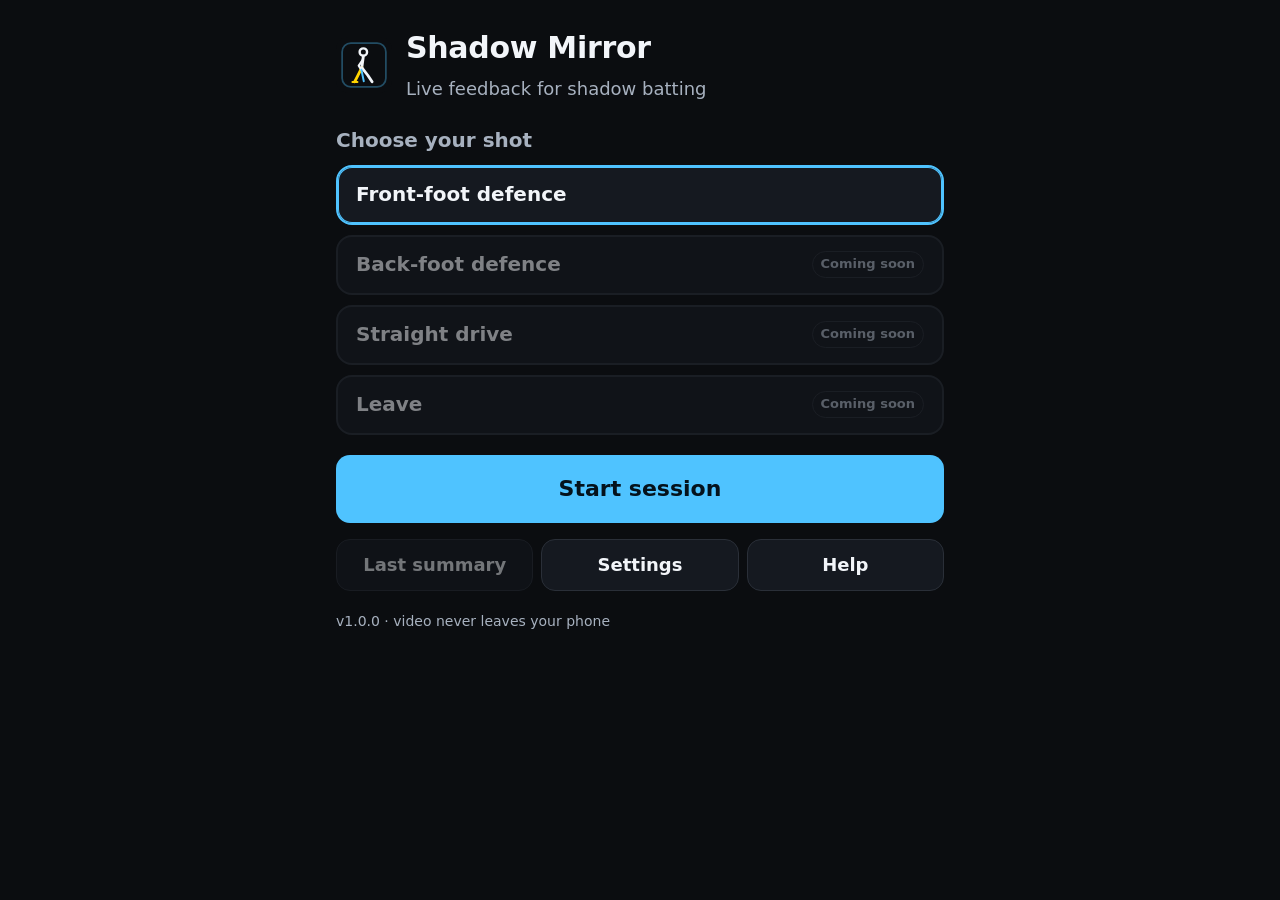
==== index.html @ 2eb6c3a0 "Replace app with Shadow Mirror files from mirror.zip Co-Authored-By: Claude Opus 5.5 <noreply@anthro" ====
<!doctype html>
<html lang="en">
<head>
<meta charset="utf-8">
<meta name="viewport" content="width=device-width, initial-scale=1, viewport-fit=cover">
<meta name="theme-color" content="#0b0d10">
<meta name="description" content="Shadow batting mirror: live pose feedback on your front-foot defence. Video stays on your phone.">
<title>Shadow Mirror</title>
<link rel="manifest" href="manifest.json">
<link rel="icon" href="icon.svg" type="image/svg+xml">
<link rel="apple-touch-icon" href="icon.svg">
<link rel="stylesheet" href="styles.css">
</head>
<body>
<main id="app">

  <!-- HOME -->
  <section id="home" class="screen active">
    <header class="brand">
      <img src="icon.svg" alt="" width="56" height="56">
      <div><h1>Shadow Mirror</h1><p class="sub">Live feedback for shadow batting</p></div>
    </header>
    <h2>Choose your shot</h2>
    <div id="shots" class="shots"></div>
    <button id="btnStart" class="btn primary big">Start session</button>
    <div class="row3">
      <button id="btnLast" class="btn">Last summary</button>
      <button id="btnSettings" class="btn">Settings</button>
      <button id="btnHelp" class="btn">Help</button>
    </div>
    <p id="version" class="tiny"></p>
    <noscript><p class="big-note">This app needs JavaScript turned on.</p></noscript>
  </section>

  <!-- LIVE (setup → calibrate → reps) -->
  <section id="live" class="screen live" data-phase="setup">
    <video id="video" playsinline muted autoplay></video>
    <canvas id="overlay"></canvas>

    <svg id="silhouette" class="silhouette hidden" viewBox="0 0 120 240" aria-hidden="true">
      <g fill="none" stroke="#ffffff" stroke-width="2.2" stroke-dasharray="6 5" opacity="0.75">
        <circle cx="60" cy="22" r="14"/>
        <path d="M44 44 Q60 38 76 44 L80 110 Q70 118 60 118 Q50 118 40 110 Z"/>
        <path d="M46 116 L36 168 L30 222 M74 116 L84 168 L92 222"/>
        <path d="M20 228 L44 228 M80 228 L104 228"/>
      </g>
    </svg>

    <canvas id="replayCanvas" class="hidden"></canvas>

    <div class="topbar">
      <div id="repCount" class="count">0/30</div>
      <div id="phaseLabel" class="phase">SETUP</div>
      <div id="scoreNow" class="score">–</div>
    </div>

    <div id="sideL" class="sidelabel left hidden"></div>
    <div id="sideR" class="sidelabel right hidden"></div>

    <div id="msg" class="msg hidden"></div>
    <div id="tip" class="tip hidden"></div>

    <div id="calibRing" class="ring hidden" aria-hidden="true">
      <svg viewBox="0 0 100 100"><circle cx="50" cy="50" r="45" class="ring-bg"/><circle id="ringArc" cx="50" cy="50" r="45" class="ring-arc"/></svg>
      <span id="ringNum"></span>
    </div>

    <div id="card" class="card hidden" role="status" aria-live="polite">
      <div class="card-top"><div id="cardIcon"></div><div id="cardHead" class="card-head"></div></div>
      <div id="cardCue" class="card-cue"></div>
      <div id="cardChips" class="chips"></div>
      <div id="cardScore" class="card-score"></div>
    </div>

    <div id="lastResult" class="last hidden"></div>

    <div class="livebtns">
      <button id="btnRecal" class="btn small">Recalibrate</button>
      <span id="fps" class="fps"></span>
      <button id="btnStop" class="btn small danger">Finish</button>
    </div>

    <div id="loading" class="loading hidden">
      <div id="loadSpinner" class="spinner"></div>
      <p id="loadText" class="load-text">Loading…</p>
      <div id="loadError" class="load-error hidden">
        <p id="loadErrorText"></p>
        <div class="row2">
          <button id="btnRetry" class="btn primary">Retry</button>
          <button id="btnLoadHome" class="btn">Home</button>
        </div>
      </div>
    </div>
  </section>

  <!-- SUMMARY -->
  <section id="summary" class="screen">
    <h1>Session summary</h1>
    <div id="sumBody"></div>
    <div id="sumActions">
      <div class="row2">
        <button id="btnCopy" class="btn primary">Copy summary</button>
        <button id="btnCsv" class="btn">Export CSV</button>
      </div>
      <p id="copyNote" class="tiny"></p>
      <textarea id="copyFallback" class="hidden" rows="6" readonly></textarea>
      <button id="btnCsvAll" class="btn link">Export all sessions (CSV)</button>
    </div>
    <div class="row2">
      <button id="btnAgain" class="btn primary">New session</button>
      <button class="btn" data-home>Home</button>
    </div>
  </section>

  <!-- SETTINGS -->
  <section id="settings" class="screen">
    <h1>Settings</h1>
    <p class="sub">H = your height in the picture. 0.05 H ≈ 9 cm if you are 183 cm.</p>
    <form id="settingsForm" onsubmit="return false"></form>
    <p id="settingsNote" class="tiny"></p>
    <div class="row2">
      <button id="btnSaveSettings" class="btn primary">Save</button>
      <button id="btnResetSettings" class="btn">Reset defaults</button>
    </div>
    <button class="btn" data-home>Back</button>
  </section>

  <!-- HELP -->
  <section id="help" class="screen">
    <h1>How to set up</h1>
    <svg class="diagram" viewBox="0 0 340 200" role="img" aria-label="Side view: phone on a box about 1 metre high, 3 to 4 metres in front of you, facing you like the bowler">
      <line x1="10" y1="170" x2="330" y2="170" stroke="#5b6472" stroke-width="2"/>
      <!-- batter -->
      <circle cx="270" cy="58" r="11" fill="none" stroke="#ffd400" stroke-width="3"/>
      <path d="M270 70 L268 118 M268 118 L252 168 M268 118 L284 168 M270 82 L250 104" stroke="#ffd400" stroke-width="3" fill="none" stroke-linecap="round"/>
      <text x="270" y="190" fill="#cfd8e3" font-size="13" text-anchor="middle">You (stance)</text>
      <!-- box + phone -->
      <rect x="40" y="118" width="40" height="52" fill="#2a2f38" stroke="#6b7280"/>
      <rect x="54" y="88" width="12" height="30" rx="2" fill="#4fc3ff"/>
      <text x="60" y="190" fill="#cfd8e3" font-size="13" text-anchor="middle">Phone on box</text>
      <path d="M68 100 L250 70 M68 106 L250 168" stroke="#4fc3ff" stroke-dasharray="4 4"/>
      <!-- dims -->
      <path d="M30 170 L30 100" stroke="#cfd8e3"/><text x="24" y="140" fill="#cfd8e3" font-size="12" text-anchor="end">1 m</text>
      <path d="M60 30 L270 30" stroke="#cfd8e3" marker-end="url(#ah)" marker-start="url(#ah)"/>
      <text x="165" y="24" fill="#cfd8e3" font-size="13" text-anchor="middle">3–4 m, where the bowler is</text>
      <defs><marker id="ah" viewBox="0 0 10 10" refX="5" refY="5" markerWidth="6" markerHeight="6" orient="auto-start-reverse"><path d="M0 0 L10 5 L0 10z" fill="#cfd8e3"/></marker></defs>
    </svg>
    <ol class="steps">
      <li>Phone <b>upright</b> on a box/chair, lens about <b>1 m</b> high, <b>3–4 m</b> away, exactly where the bowler would be.</li>
      <li>Point it <b>straight at you</b> and keep it level (not tilted up or down).</li>
      <li>Stand in the <b>middle</b> of the picture, head to feet visible, with a little space below your feet.</li>
      <li>Tap <b>Start</b>, walk back, take your stance and <b>hold still 2 s</b> to calibrate.</li>
      <li>Play the shot, <b>hold the finish</b> ~½ s, then go back to your stance. Reps are counted automatically.</li>
      <li>Your <b>front (left) leg is yellow</b>. The labels on the screen edges show which side is OFF and LEG (the picture is mirrored like a mirror).</li>
    </ol>
    <h3>Icons</h3>
    <p class="legend"><span class="lg good">● ✓ green = good</span> <span class="lg warn">▲ ! amber = close</span> <span class="lg bad">■ ✕ red = fix this</span></p>
    <h3>Good light</h3>
    <p>Light on you (not behind you), plain background, shorts or fitted trousers and visible shoes help the tracking. Measure in daylight — evening shadows make feet jumpy.</p>
    <p><a href="test.html">Run the self-test</a></p>
    <button class="btn" data-home>Back</button>
  </section>

</main>
<script type="module" src="app.js"></script>
</body>
</html>
---- styles.css ----
/* Shadow Mirror — dark, high-contrast, readable from 3–4 m */
:root {
  --bg: #0b0d10;
  --panel: #151920;
  --line: #2a2f38;
  --text: #f2f5f9;
  --muted: #a7b1bf;
  --accent: #4fc3ff;
  --good: #22c55e;
  --warn: #f5b400;
  --bad: #ef4444;
  --front: #ffd400;
  --radius: 16px;
  color-scheme: dark;
}
* { box-sizing: border-box; }
html, body { margin: 0; height: 100%; background: var(--bg); color: var(--text); }
body {
  font: 18px/1.45 system-ui, -apple-system, "Segoe UI", Roboto, sans-serif;
  -webkit-tap-highlight-color: transparent;
  overscroll-behavior: none;
}
h1 { font-size: 30px; margin: 0 0 6px; letter-spacing: -0.01em; }
h2 { font-size: 20px; margin: 22px 0 10px; color: var(--muted); font-weight: 600; }
h3 { font-size: 17px; margin: 22px 0 8px; color: var(--muted); font-weight: 600; text-transform: uppercase; letter-spacing: 0.06em; }
a { color: var(--accent); }
.hidden { display: none !important; }
.sub { color: var(--muted); margin: 2px 0; }
.tiny { color: var(--muted); font-size: 14px; min-height: 1em; }
.big-note { font-size: 22px; }

/* screens */
.screen { display: none; min-height: 100dvh; padding: max(18px, env(safe-area-inset-top)) 16px 28px; max-width: 640px; margin: 0 auto; }
.screen.active { display: block; }

/* buttons */
.btn {
  display: block; width: 100%; min-height: 52px; margin: 10px 0;
  border: 1px solid var(--line); border-radius: 14px; background: var(--panel);
  color: var(--text); font: inherit; font-weight: 600; cursor: pointer;
}
.btn:active { transform: scale(0.98); }
.btn:disabled { opacity: 0.45; }
.btn.primary { background: var(--accent); color: #04121c; border-color: transparent; }
.btn.big { min-height: 68px; font-size: 22px; margin-top: 20px; }
.btn.danger { background: #3a1416; border-color: #6b1f24; color: #ffd7d7; }
.btn.small { width: auto; min-height: 44px; padding: 0 16px; margin: 0; font-size: 16px; }
.btn.link { background: none; border: none; color: var(--accent); min-height: 40px; text-decoration: underline; }
.btn:focus-visible, .shot:focus-visible { outline: 3px solid var(--front); outline-offset: 2px; }
.row2 { display: grid; grid-template-columns: 1fr 1fr; gap: 10px; }
.row3 { display: grid; grid-template-columns: 1fr 1fr 1fr; gap: 8px; }
.row2 .btn, .row3 .btn { margin: 6px 0; }

/* home */
.brand { display: flex; gap: 14px; align-items: center; margin-top: 8px; }
.shots { display: grid; gap: 10px; }
.shot {
  display: flex; justify-content: space-between; align-items: center;
  min-height: 60px; padding: 0 18px; border-radius: var(--radius);
  border: 2px solid var(--line); background: var(--panel); color: var(--text);
  font: inherit; font-size: 20px; font-weight: 600; text-align: left; cursor: pointer;
}
.shot.selected { border-color: var(--accent); box-shadow: 0 0 0 1px var(--accent) inset; }
.shot:disabled { opacity: 0.5; }
.soon { font-size: 13px; color: var(--muted); border: 1px solid var(--line); padding: 3px 8px; border-radius: 999px; }

/* live */
.screen.live { position: fixed; inset: 0; padding: 0; max-width: none; background: #000; overflow: hidden; }
.screen.live:not(.active) { display: none; }
#video, #overlay, #replayCanvas { position: absolute; inset: 0; width: 100%; height: 100%; }
#video { object-fit: cover; transform: scaleX(-1); } /* mirror for display only */
#replayCanvas { z-index: 5; background: #000; }
.silhouette { position: absolute; left: 50%; top: 52%; height: 74%; transform: translate(-50%, -50%); pointer-events: none; z-index: 2; }

.topbar {
  position: absolute; top: 0; left: 0; right: 0; z-index: 6;
  display: flex; justify-content: space-between; align-items: center;
  padding: max(8px, env(safe-area-inset-top)) 14px 8px;
  background: linear-gradient(rgba(0,0,0,0.75), rgba(0,0,0,0));
}
.count { font-size: clamp(34px, 11vw, 64px); font-weight: 800; font-variant-numeric: tabular-nums; }
.score { font-size: clamp(28px, 9vw, 52px); font-weight: 800; color: var(--accent); font-variant-numeric: tabular-nums; }
.phase { font-size: clamp(16px, 5vw, 24px); font-weight: 700; letter-spacing: 0.1em; color: var(--front); }

.sidelabel {
  position: absolute; top: 50%; z-index: 4; transform: translateY(-50%);
  font-size: clamp(18px, 5.5vw, 28px); font-weight: 800; padding: 8px 10px;
  background: rgba(0,0,0,0.55); border-radius: 10px; letter-spacing: 0.05em;
}
.sidelabel.left { left: 6px; }
.sidelabel.right { right: 6px; }

.msg {
  position: absolute; left: 12px; right: 12px; top: 24%; z-index: 7;
  text-align: center; font-size: clamp(24px, 7.5vw, 44px); font-weight: 800; line-height: 1.2;
  padding: 14px 16px; border-radius: var(--radius); background: rgba(0,0,0,0.72);
}
.msg.warn { color: var(--warn); border: 3px solid var(--warn); }
.msg.good { color: var(--good); border: 3px solid var(--good); }
.tip { position: absolute; left: 12px; right: 12px; bottom: 140px; z-index: 7; text-align: center; font-size: 18px; padding: 10px; border-radius: 12px; background: rgba(20,24,30,0.9); border: 1px solid var(--warn); }

.ring { position: absolute; right: 14px; top: calc(max(8px, env(safe-area-inset-top)) + 84px); width: 104px; height: 104px; z-index: 7; }
.ring svg { width: 100%; height: 100%; transform: rotate(-90deg); }
.ring-bg { fill: rgba(0,0,0,0.6); stroke: rgba(255,255,255,0.2); stroke-width: 8; }
.ring-arc { fill: none; stroke: var(--good); stroke-width: 8; stroke-linecap: round; transition: stroke-dashoffset 0.1s linear; }
.ring span { position: absolute; inset: 0; display: grid; place-items: center; font-size: 48px; font-weight: 800; }

.card {
  position: absolute; left: 10px; right: 10px; top: calc(max(8px, env(safe-area-inset-top)) + 70px); z-index: 8;
  padding: 16px; border-radius: 20px; background: rgba(8,10,14,0.92);
  border: 4px solid var(--good);
}
.card.warn { border-color: var(--warn); }
.card.bad { border-color: var(--bad); }
.card-top { display: flex; align-items: center; gap: 12px; }
.card-head { font-size: clamp(30px, 9.5vw, 56px); font-weight: 800; line-height: 1.05; }
.card.good .card-head { color: var(--good); }
.card.warn .card-head { color: var(--warn); }
.card.bad .card-head { color: var(--bad); }
.card-cue { font-size: clamp(30px, 10vw, 60px); font-weight: 900; margin: 10px 0 12px; line-height: 1.05; }
.chips { display: grid; grid-template-columns: 1fr 1fr; gap: 6px 10px; }
.chip { display: flex; align-items: center; gap: 8px; font-size: 15px; color: var(--muted); }
.chip b { display: block; color: var(--text); font-size: 17px; }
.card.compact { padding: 8px 12px; border-width: 3px; }
.card.compact .chips, .card.compact .card-score, .card.compact .card-head { display: none; }
.card.compact .card-top { float: left; margin-right: 10px; }
.card.compact .card-cue { font-size: clamp(24px, 7.5vw, 40px); margin: 4px 0; }
.card-score { margin-top: 10px; font-size: 18px; color: var(--muted); text-align: right; }

.last {
  position: absolute; left: 10px; right: 10px; top: calc(max(8px, env(safe-area-inset-top)) + 72px); z-index: 4;
  display: flex; align-items: center; gap: 6px; flex-wrap: nowrap;
  padding: 6px 10px; border-radius: 14px; background: rgba(0,0,0,0.6);
  font-size: clamp(18px, 5.5vw, 28px); font-weight: 800;
}
.last span { margin-right: auto; white-space: nowrap; overflow: hidden; text-overflow: ellipsis; min-width: 0; }
.livebtns {
  position: absolute; left: 0; right: 0; bottom: 0; z-index: 9;
  display: flex; justify-content: space-between; align-items: center; gap: 8px;
  padding: 10px 12px calc(10px + env(safe-area-inset-bottom));
  background: linear-gradient(rgba(0,0,0,0), rgba(0,0,0,0.75));
}
.fps { font-size: 13px; color: var(--muted); }

.loading {
  position: absolute; inset: 0; z-index: 20; display: flex; flex-direction: column;
  align-items: center; justify-content: center; padding: 24px; background: rgba(11,13,16,0.96); text-align: center;
}
.load-text { font-size: 22px; font-weight: 700; }
.load-error { max-width: 480px; font-size: 19px; }
.load-error p { color: #ffd7d7; }
.spinner { width: 54px; height: 54px; border-radius: 50%; border: 6px solid var(--line); border-top-color: var(--accent); animation: spin 0.9s linear infinite; }
@keyframes spin { to { transform: rotate(360deg); } }
@media (prefers-reduced-motion: reduce) { .spinner { animation-duration: 3s; } }

/* summary */
.score-big { font-size: 84px; font-weight: 900; line-height: 1; margin: 12px 0 2px; }
.score-big.good { color: var(--good); }
.score-big.warn { color: var(--warn); }
.score-big.bad { color: var(--bad); }
.mrow { display: grid; grid-template-columns: 28px 1fr 1.2fr 48px; gap: 10px; align-items: center; margin: 8px 0; }
.mname { font-weight: 600; }
.bar { height: 12px; background: var(--line); border-radius: 999px; overflow: hidden; }
.fill { display: block; height: 100%; background: var(--muted); }
.fill.good { background: var(--good); } .fill.warn { background: var(--warn); } .fill.bad { background: var(--bad); }
.mpct { text-align: right; font-variant-numeric: tabular-nums; font-weight: 700; }
.faults { padding-left: 20px; margin: 4px 0; }
.trend { width: 100%; max-width: 420px; display: block; }
textarea { width: 100%; background: var(--panel); color: var(--text); border: 1px solid var(--line); border-radius: 10px; padding: 10px; font: 14px/1.4 monospace; }

/* settings */
.srow { display: flex; justify-content: space-between; align-items: center; gap: 12px; padding: 10px 0; border-bottom: 1px solid var(--line); }
.srow span { flex: 1; }
.srow input[type=number], .srow select {
  width: 150px; min-height: 44px; font: inherit; color: var(--text); background: var(--panel);
  border: 1px solid var(--line); border-radius: 10px; padding: 0 10px;
}
.srow input[type=checkbox] { width: 28px; height: 28px; accent-color: var(--accent); }

/* help */
.diagram { width: 100%; background: var(--panel); border-radius: var(--radius); margin: 8px 0; }
.steps li { margin: 8px 0; }
.legend { display: flex; flex-wrap: wrap; gap: 10px; }
.lg { padding: 4px 10px; border-radius: 999px; border: 2px solid; font-weight: 700; }
.lg.good { color: var(--good); } .lg.warn { color: var(--warn); } .lg.bad { color: var(--bad); }
.gi { flex: none; }
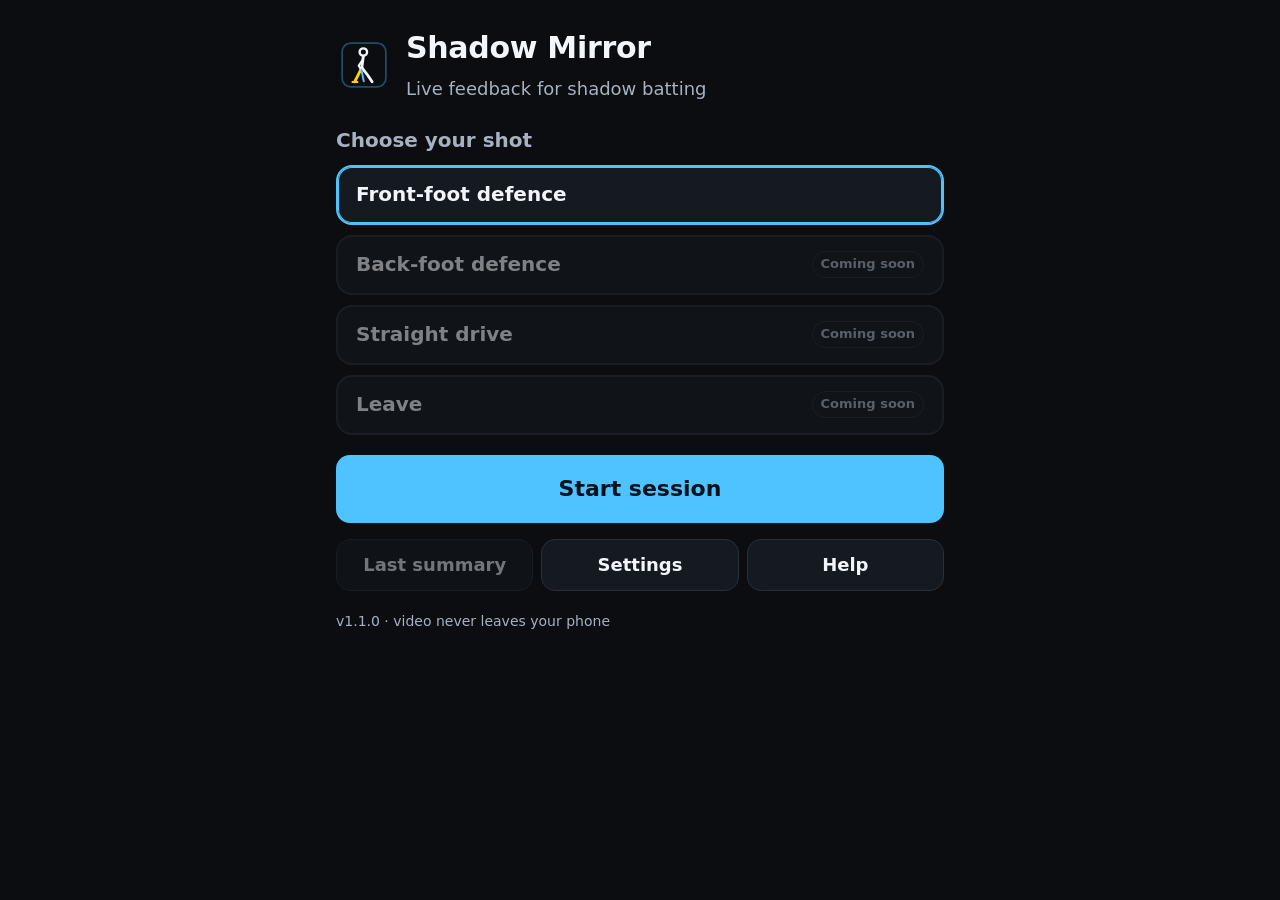
==== commit 042e6add: "Add session recording, Lab re-run page and debug overlay; fix left-handers - pipeline.js: smoothing," ====
--- a/index.html
+++ b/index.html
@@ -74,9 +74,11 @@
 
     <div id="lastResult" class="last hidden"></div>
 
+    <pre id="debug" class="debug hidden" aria-hidden="true"></pre>
+
     <div class="livebtns">
       <button id="btnRecal" class="btn small">Recalibrate</button>
-      <span id="fps" class="fps"></span>
+      <button id="fps" class="fps" type="button" title="Tap for debug numbers"></button>
       <button id="btnStop" class="btn small danger">Finish</button>
     </div>
 
@@ -105,6 +107,10 @@
       <p id="copyNote" class="tiny"></p>
       <textarea id="copyFallback" class="hidden" rows="6" readonly></textarea>
       <button id="btnCsvAll" class="btn link">Export all sessions (CSV)</button>
+    </div>
+    <div id="recRow" class="hidden">
+      <button id="btnRec" class="btn">Download recording</button>
+      <p id="recNote" class="tiny"></p>
     </div>
     <div class="row2">
       <button id="btnAgain" class="btn primary">New session</button>
@@ -157,6 +163,10 @@
     <p class="legend"><span class="lg good">● ✓ green = good</span> <span class="lg warn">▲ ! amber = close</span> <span class="lg bad">■ ✕ red = fix this</span></p>
     <h3>Good light</h3>
     <p>Light on you (not behind you), plain background, shorts or fitted trousers and visible shoes help the tracking. Measure in daylight — evening shadows make feet jumpy.</p>
+    <h3>Tuning (advanced)</h3>
+    <p>Tap the small fps line at the bottom of the live screen to show the debug numbers.
+      After a session, <b>Download recording</b> saves your landmarks (no video).
+      Open it in <a href="lab.html">Lab</a> to re-run it with your current Settings and see which reps change colour.</p>
     <p><a href="test.html">Run the self-test</a></p>
     <button class="btn" data-home>Back</button>
   </section>
--- a/styles.css
+++ b/styles.css
@@ -140,7 +140,12 @@
   padding: 10px 12px calc(10px + env(safe-area-inset-bottom));
   background: linear-gradient(rgba(0,0,0,0), rgba(0,0,0,0.75));
 }
-.fps { font-size: 13px; color: var(--muted); }
+.fps { font: 13px/1.2 system-ui, sans-serif; color: var(--muted); background: none; border: 0; padding: 10px 4px; cursor: pointer; text-align: center; }
+.debug {
+  position: absolute; left: 6px; right: 6px; top: calc(max(8px, env(safe-area-inset-top)) + 64px); z-index: 6; margin: 0;
+  font: 12px/1.35 ui-monospace, monospace; color: #e6f3ff; white-space: pre-wrap;
+  background: rgba(0,0,0,0.72); padding: 8px; border-radius: 10px; pointer-events: none;
+}
 
 .loading {
   position: absolute; inset: 0; z-index: 20; display: flex; flex-direction: column;
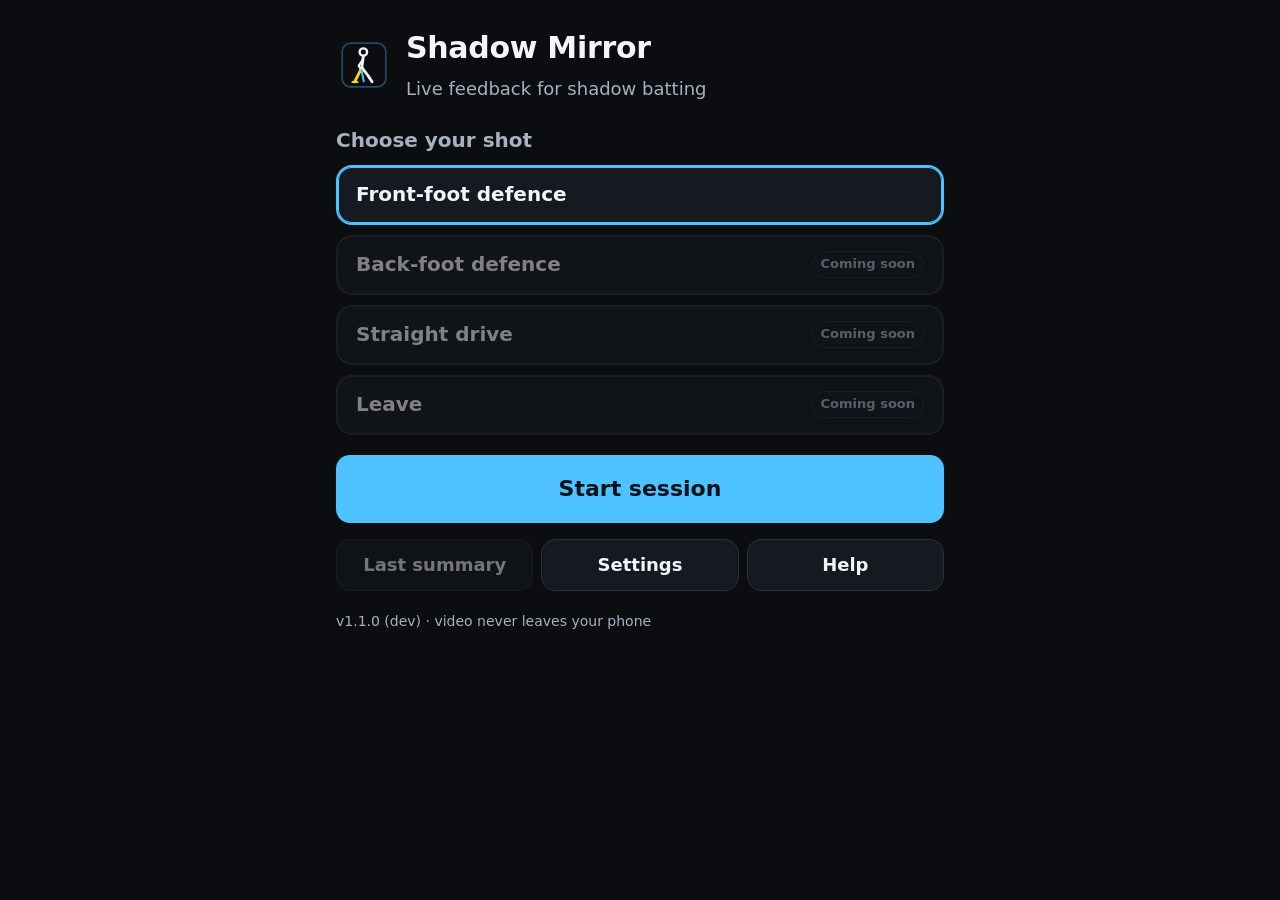
==== commit 6007eab1: "Polish: PNG icons, automatic update stamp, update banner, pause/resume, docs - PNG icons (192, 512, " ====
--- a/index.html
+++ b/index.html
@@ -8,7 +8,8 @@
 <title>Shadow Mirror</title>
 <link rel="manifest" href="manifest.json">
 <link rel="icon" href="icon.svg" type="image/svg+xml">
-<link rel="apple-touch-icon" href="icon.svg">
+<link rel="icon" href="icon-192.png" type="image/png" sizes="192x192">
+<link rel="apple-touch-icon" href="icon-192.png">
 <link rel="stylesheet" href="styles.css">
 </head>
 <body>
@@ -27,6 +28,10 @@
       <button id="btnLast" class="btn">Last summary</button>
       <button id="btnSettings" class="btn">Settings</button>
       <button id="btnHelp" class="btn">Help</button>
+    </div>
+    <div id="updateBar" class="update hidden">
+      <span>A new version is ready.</span>
+      <button id="btnReload" class="btn small primary">Reload</button>
     </div>
     <p id="version" class="tiny"></p>
     <noscript><p class="big-note">This app needs JavaScript turned on.</p></noscript>
@@ -156,9 +161,13 @@
       <li>Point it <b>straight at you</b> and keep it level (not tilted up or down).</li>
       <li>Stand in the <b>middle</b> of the picture, head to feet visible, with a little space below your feet.</li>
       <li>Tap <b>Start</b>, walk back, take your stance and <b>hold still 2 s</b> to calibrate.</li>
-      <li>Play the shot, <b>hold the finish</b> ~½ s, then go back to your stance. Reps are counted automatically.</li>
-      <li>Your <b>front (left) leg is yellow</b>. The labels on the screen edges show which side is OFF and LEG (the picture is mirrored like a mirror).</li>
+      <li>Play the shot, <b>hold the finish</b> ~½ s, then go back to your stance. Reps are counted automatically and the phone <b>says</b> the rep number and cue.</li>
+      <li>Your <b>front leg is yellow</b> (left leg for a right-hander, right leg for a left-hander). The labels on the screen edges show which side is OFF and LEG (the picture is mirrored like a mirror).</li>
     </ol>
+    <h3>Hands-free</h3>
+    <p><b>Both hands above your head for 2 s</b> = finish the session. <b>One hand</b> = recalibrate. (Settings → Hands-up gestures.)</p>
+    <h3>Back camera</h3>
+    <p>Settings → Camera → <b>Back</b> gives a sharper picture indoors or in the evening. You won't see the screen, so the cues are spoken.</p>
     <h3>Icons</h3>
     <p class="legend"><span class="lg good">● ✓ green = good</span> <span class="lg warn">▲ ! amber = close</span> <span class="lg bad">■ ✕ red = fix this</span></p>
     <h3>Good light</h3>
--- a/styles.css
+++ b/styles.css
@@ -158,6 +158,8 @@
 @keyframes spin { to { transform: rotate(360deg); } }
 @media (prefers-reduced-motion: reduce) { .spinner { animation-duration: 3s; } }
 
+.update { display: flex; align-items: center; justify-content: space-between; gap: 10px; margin: 14px 0 4px; padding: 10px 12px; border: 1px solid var(--accent); border-radius: 14px; background: var(--panel); }
+
 /* summary */
 .score-big { font-size: 84px; font-weight: 900; line-height: 1; margin: 12px 0 2px; }
 .score-big.good { color: var(--good); }
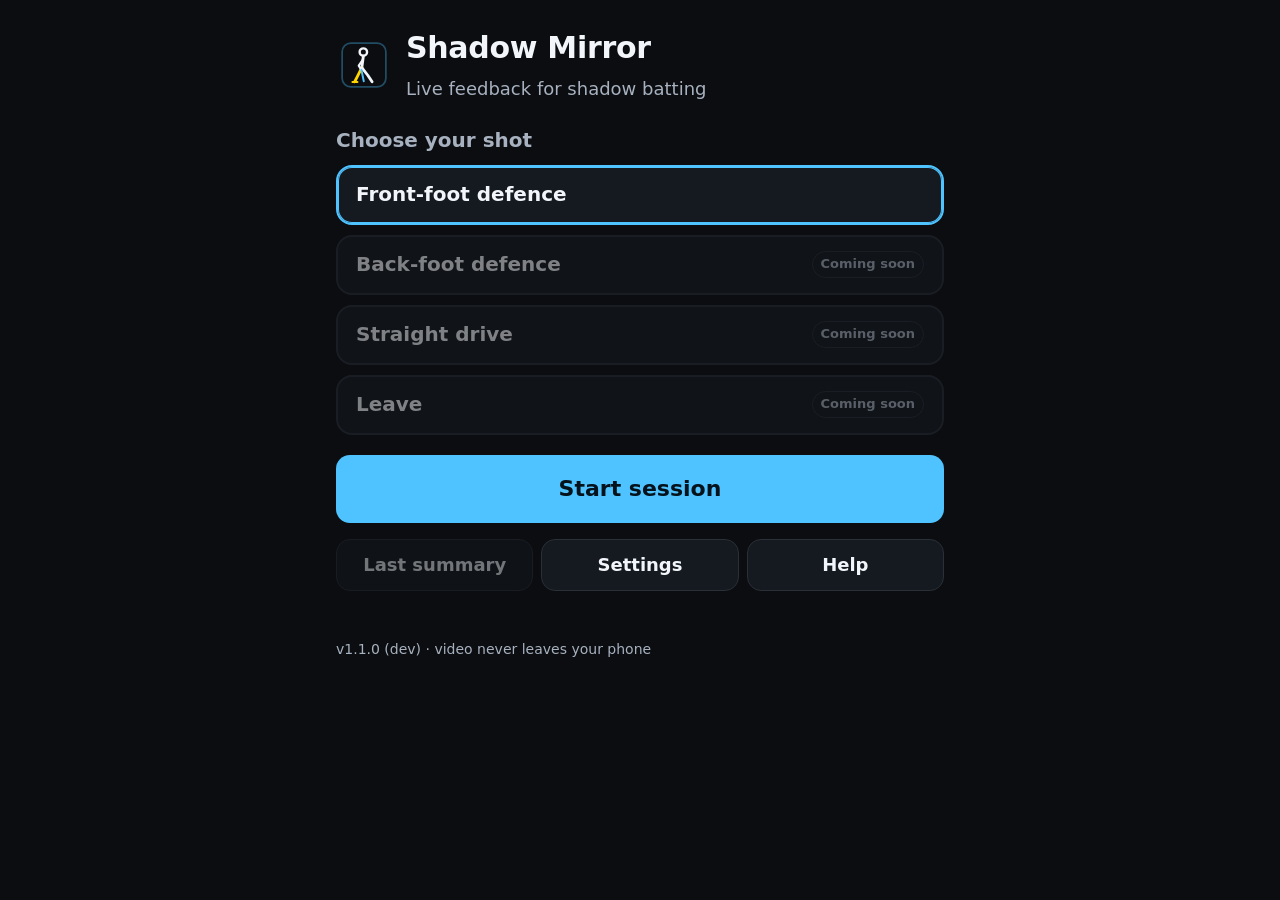
==== commit 25e1f1b8: "Upload recordings automatically to a private GitHub repo; add Share button - Settings → GitHub uploa" ====
--- a/index.html
+++ b/index.html
@@ -33,6 +33,7 @@
       <span>A new version is ready.</span>
       <button id="btnReload" class="btn small primary">Reload</button>
     </div>
+    <p id="upHome" class="tiny up"></p>
     <p id="version" class="tiny"></p>
     <noscript><p class="big-note">This app needs JavaScript turned on.</p></noscript>
   </section>
@@ -114,7 +115,11 @@
       <button id="btnCsvAll" class="btn link">Export all sessions (CSV)</button>
     </div>
     <div id="recRow" class="hidden">
-      <button id="btnRec" class="btn">Download recording</button>
+      <p id="upNote" class="tiny up"></p>
+      <div class="row2">
+        <button id="btnShare" class="btn">Share recording</button>
+        <button id="btnRec" class="btn">Download</button>
+      </div>
       <p id="recNote" class="tiny"></p>
     </div>
     <div class="row2">
@@ -128,6 +133,15 @@
     <h1>Settings</h1>
     <p class="sub">H = your height in the picture. 0.05 H ≈ 9 cm if you are 183 cm.</p>
     <form id="settingsForm" onsubmit="return false"></form>
+    <h3>GitHub upload (recordings)</h3>
+    <p class="sub">After each session the recording (landmarks only, no video) goes to your <b>private</b> repo, so Claude can check it. The token stays on this phone.</p>
+    <form id="ghForm" onsubmit="return false" autocomplete="off">
+      <label class="srow"><span>Auto-upload after each session</span><input id="ghAuto" type="checkbox"></label>
+      <label class="srow"><span>Repo (owner/name)</span><input id="ghRepo" type="text" autocapitalize="off" spellcheck="false"></label>
+      <label class="srow"><span>Token</span><input id="ghToken" type="password" autocapitalize="off" spellcheck="false" placeholder="github_pat_…"></label>
+    </form>
+    <button id="btnGhTest" class="btn">Save &amp; test connection</button>
+    <p id="ghNote" class="tiny"></p>
     <p id="settingsNote" class="tiny"></p>
     <div class="row2">
       <button id="btnSaveSettings" class="btn primary">Save</button>
--- a/styles.css
+++ b/styles.css
@@ -178,6 +178,12 @@
 /* settings */
 .srow { display: flex; justify-content: space-between; align-items: center; gap: 12px; padding: 10px 0; border-bottom: 1px solid var(--line); }
 .srow span { flex: 1; }
+.srow input[type=text], .srow input[type=password] {
+  width: 190px; min-height: 44px; font: 15px/1.2 ui-monospace, monospace; color: var(--text); background: var(--panel);
+  border: 1px solid var(--line); border-radius: 10px; padding: 0 10px;
+}
+.tiny.good, .up.good { color: var(--good); }
+.tiny.warn, .up.warn { color: var(--warn); }
 .srow input[type=number], .srow select {
   width: 150px; min-height: 44px; font: inherit; color: var(--text); background: var(--panel);
   border: 1px solid var(--line); border-radius: 10px; padding: 0 10px;
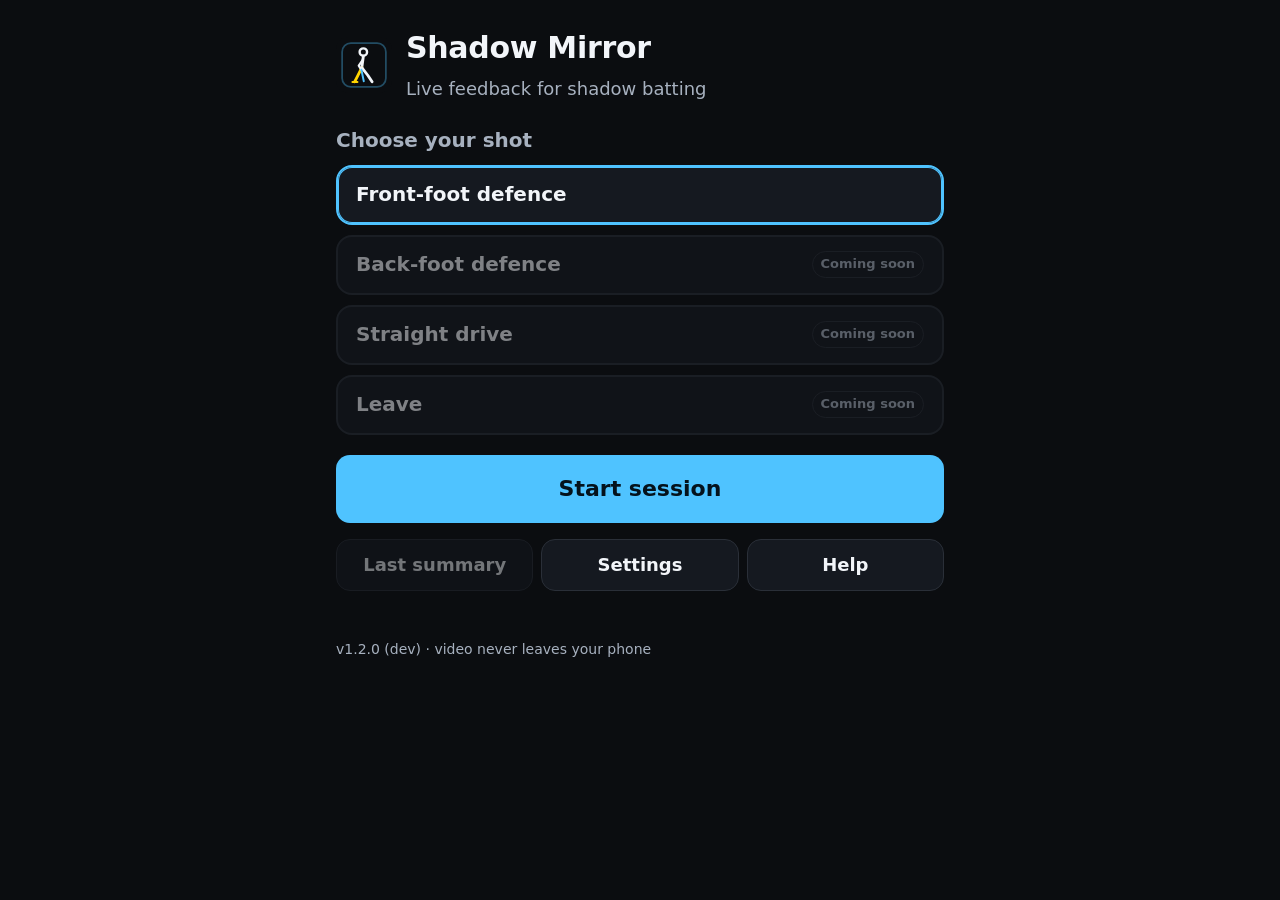
==== commit 1c4ea310: "Fixes from the first real recording: side-on check, clearer cues, 3D base From the 31 Oct session (1" ====
--- a/index.html
+++ b/index.html
@@ -43,12 +43,13 @@
     <video id="video" playsinline muted autoplay></video>
     <canvas id="overlay"></canvas>
 
+    <!-- side-on batter as the bowler sees them: narrow body, feet one in front of the other -->
     <svg id="silhouette" class="silhouette hidden" viewBox="0 0 120 240" aria-hidden="true">
       <g fill="none" stroke="#ffffff" stroke-width="2.2" stroke-dasharray="6 5" opacity="0.75">
         <circle cx="60" cy="22" r="14"/>
-        <path d="M44 44 Q60 38 76 44 L80 110 Q70 118 60 118 Q50 118 40 110 Z"/>
-        <path d="M46 116 L36 168 L30 222 M74 116 L84 168 L92 222"/>
-        <path d="M20 228 L44 228 M80 228 L104 228"/>
+        <path d="M50 42 Q60 38 70 42 L72 112 Q60 118 48 112 Z"/>
+        <path d="M54 114 L50 168 L48 226 M66 114 L68 166 L66 212"/>
+        <path d="M30 228 L52 228 M50 214 L72 214"/>
       </g>
     </svg>
 
@@ -170,6 +171,11 @@
       <text x="165" y="24" fill="#cfd8e3" font-size="13" text-anchor="middle">3–4 m, where the bowler is</text>
       <defs><marker id="ah" viewBox="0 0 10 10" refX="5" refY="5" markerWidth="6" markerHeight="6" orient="auto-start-reverse"><path d="M0 0 L10 5 L0 10z" fill="#cfd8e3"/></marker></defs>
     </svg>
+    <h3>How to stand</h3>
+    <p>The phone is the <b>bowler</b>. Stand <b>side-on</b> to it, exactly as you would in a match:
+      right-hander → <b>left shoulder pointing at the phone</b>, chest facing the side (towards point), head turned to look at the phone.
+      <b>Don't face the phone with your chest</b> — the app then can't tell your toe or step direction, and it will ask you to turn.
+      If you change position, raise one hand for 2 s to recalibrate.</p>
     <ol class="steps">
       <li>Phone <b>upright</b> on a box/chair, lens about <b>1 m</b> high, <b>3–4 m</b> away, exactly where the bowler would be.</li>
       <li>Point it <b>straight at you</b> and keep it level (not tilted up or down).</li>
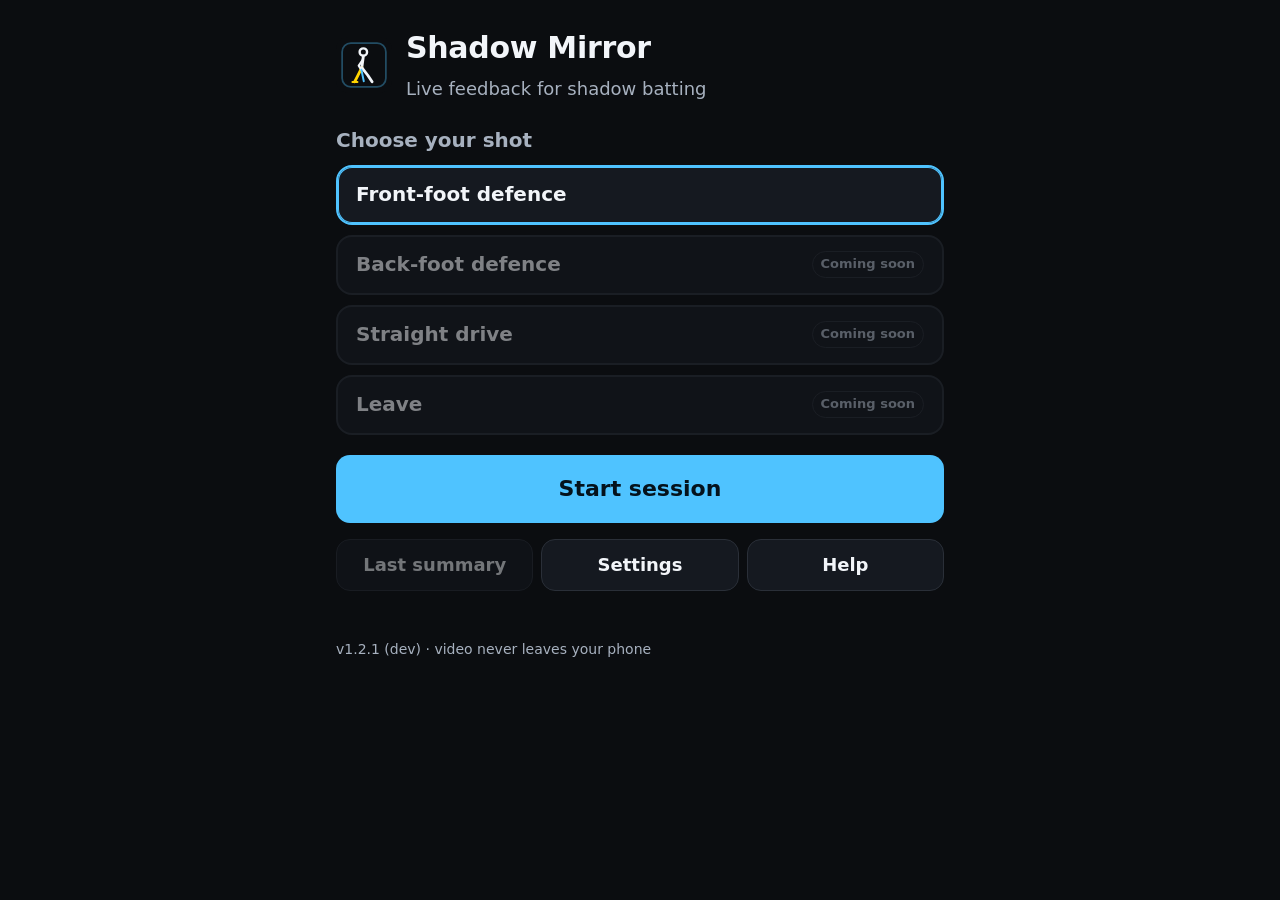
==== commit 60d9e93d: "Stop recalibrating after every rep; reject implausible reps; session clock From the second real sess" ====
--- a/index.html
+++ b/index.html
@@ -60,6 +60,8 @@
       <div id="phaseLabel" class="phase">SETUP</div>
       <div id="scoreNow" class="score">–</div>
     </div>
+
+    <div id="clock" class="clock" aria-hidden="true"></div>
 
     <div id="sideL" class="sidelabel left hidden"></div>
     <div id="sideR" class="sidelabel right hidden"></div>
--- a/styles.css
+++ b/styles.css
@@ -140,6 +140,11 @@
   padding: 10px 12px calc(10px + env(safe-area-inset-bottom));
   background: linear-gradient(rgba(0,0,0,0), rgba(0,0,0,0.75));
 }
+.clock {
+  position: absolute; left: 50%; transform: translateX(-50%); z-index: 6;
+  top: calc(max(8px, env(safe-area-inset-top)) + 40px);
+  font: 600 15px/1 ui-monospace, monospace; color: #cfd8e3; background: rgba(0,0,0,0.45); padding: 3px 8px; border-radius: 8px;
+}
 .fps { font: 13px/1.2 system-ui, sans-serif; color: var(--muted); background: none; border: 0; padding: 10px 4px; cursor: pointer; text-align: center; }
 .debug {
   position: absolute; left: 6px; right: 6px; top: calc(max(8px, env(safe-area-inset-top)) + 64px); z-index: 6; margin: 0;
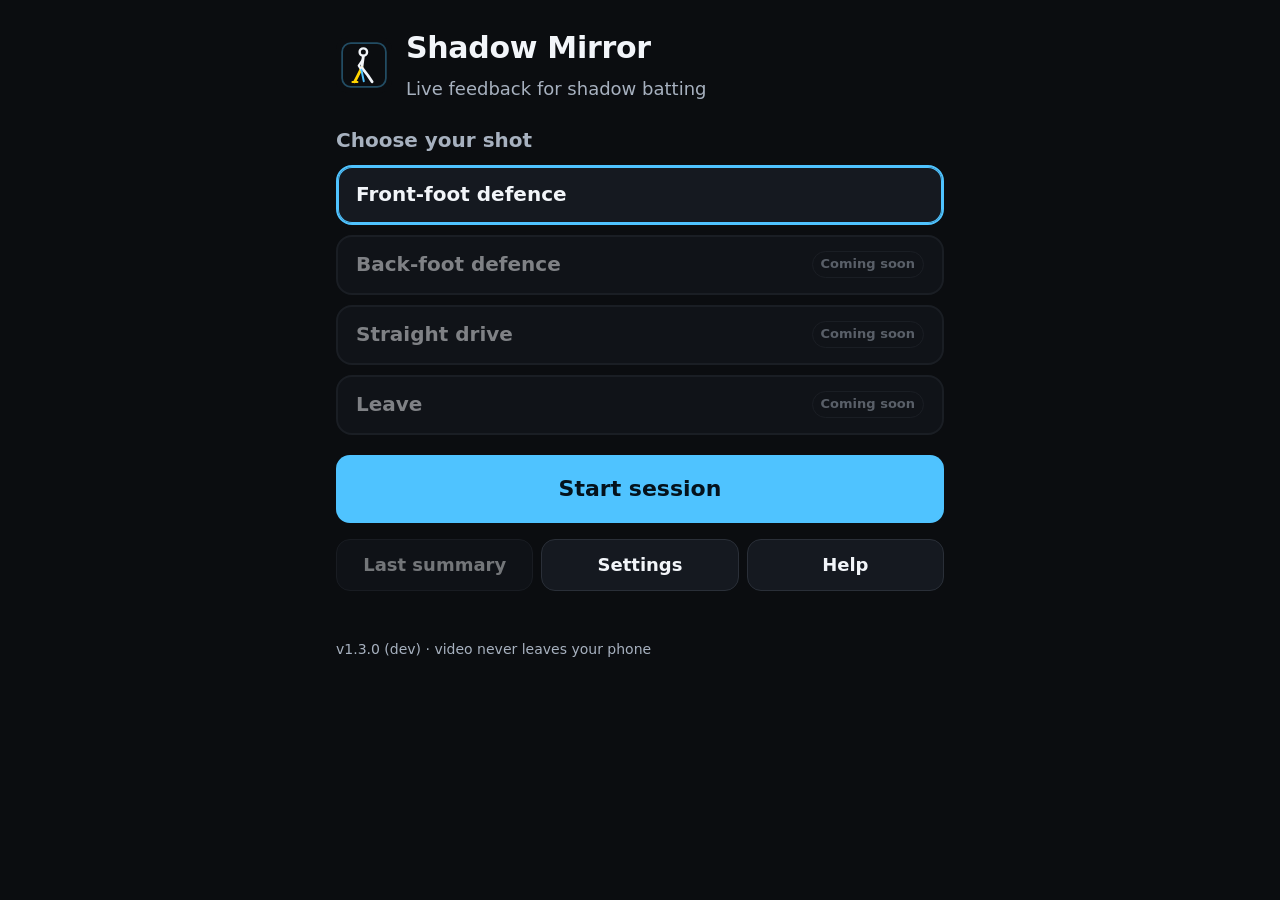
==== commit 0dc3fcb7: "Feet must stay in the picture: stricter framing, off-screen landings not graded The 20:34 screen rec" ====
--- a/index.html
+++ b/index.html
@@ -181,7 +181,7 @@
     <ol class="steps">
       <li>Phone <b>upright</b> on a box/chair, lens about <b>1 m</b> high, <b>3–4 m</b> away, exactly where the bowler would be.</li>
       <li>Point it <b>straight at you</b> and keep it level (not tilted up or down).</li>
-      <li>Stand in the <b>middle</b> of the picture, head to feet visible, with a little space below your feet.</li>
+      <li>Stand in the <b>middle</b> of the picture with your <b>feet above the yellow dashed line</b> (about a fifth of the screen of floor below them). Your front foot moves <b>down</b> the picture when you step — if it lands off the bottom, the rep isn't counted. Too close? Move the phone back.</li>
       <li>Tap <b>Start</b>, walk back, take your stance and <b>hold still 2 s</b> to calibrate.</li>
       <li>Play the shot, <b>hold the finish</b> ~½ s, then go back to your stance. Reps are counted automatically and the phone <b>says</b> the rep number and cue.</li>
       <li>Your <b>front leg is yellow</b> (left leg for a right-hander, right leg for a left-hander). The labels on the screen edges show which side is OFF and LEG (the picture is mirrored like a mirror).</li>
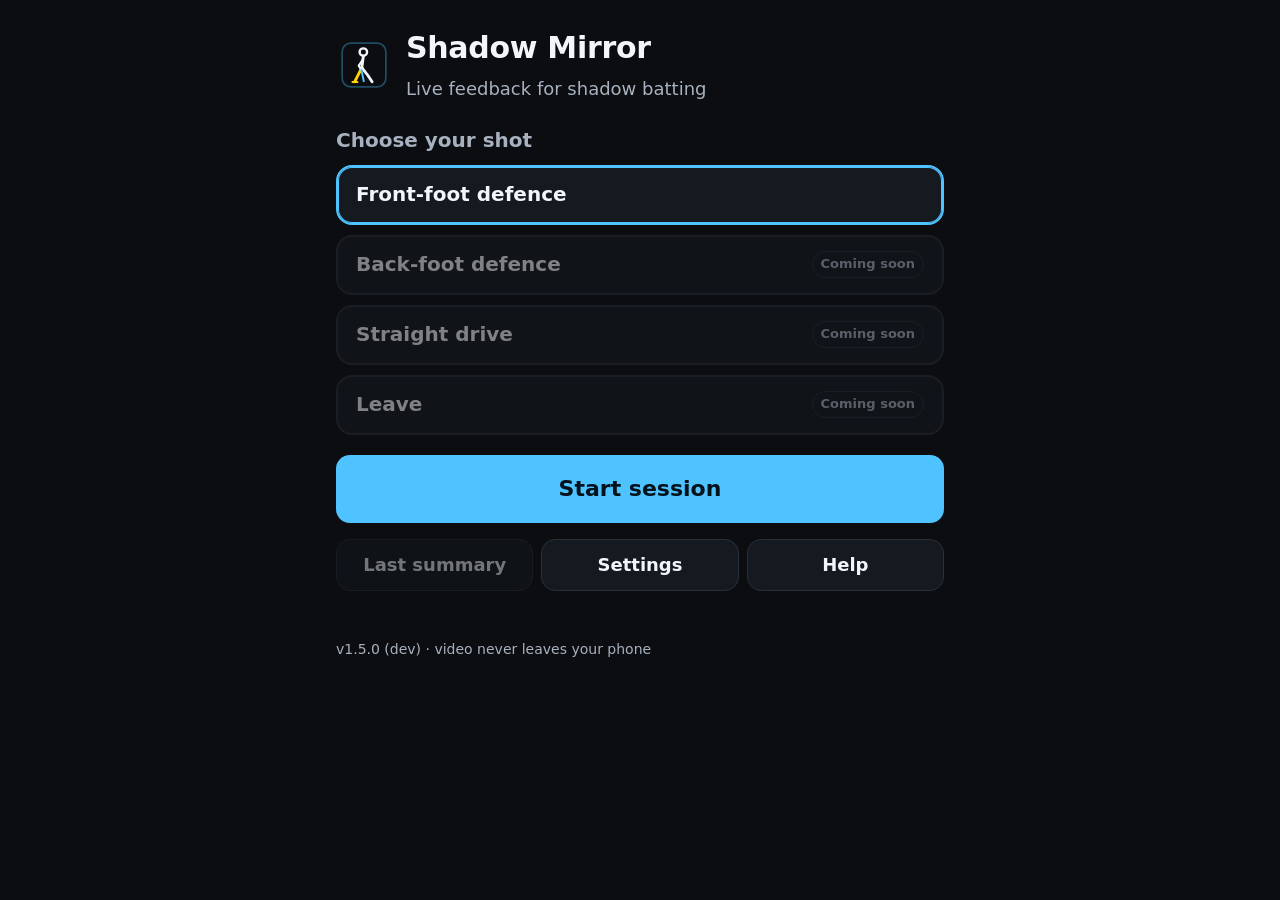
==== commit fe0b7cbe: "Cope with the bat hiding the front leg; stance check + Ready before every rep From the 21:55 session" ====
--- a/index.html
+++ b/index.html
@@ -186,6 +186,10 @@
       <li>Play the shot, <b>hold the finish</b> ~½ s, then go back to your stance. Reps are counted automatically and the phone <b>says</b> the rep number and cue.</li>
       <li>Your <b>front leg is yellow</b> (left leg for a right-hander, right leg for a left-hander). The labels on the screen edges show which side is OFF and LEG (the picture is mirrored like a mirror).</li>
     </ol>
+    <h3>Before every rep</h3>
+    <p>Take your stance and hold still. The app checks it against the stance you calibrated (same spot, same knee bend, side-on).
+      When it's right you hear a double beep and <b>"Ready"</b> and the label turns green — then play the shot.
+      If not, it says what to fix, e.g. "Go back to your starting mark".</p>
     <h3>Hands-free</h3>
     <p><b>Both hands above your head for 2 s</b> = finish the session. <b>One hand</b> = recalibrate. (Settings → Hands-up gestures.)</p>
     <h3>Back camera</h3>
--- a/styles.css
+++ b/styles.css
@@ -70,7 +70,7 @@
 #video, #overlay, #replayCanvas { position: absolute; inset: 0; width: 100%; height: 100%; }
 #video { object-fit: cover; transform: scaleX(-1); } /* mirror for display only */
 #replayCanvas { z-index: 5; background: #000; }
-.silhouette { position: absolute; left: 50%; top: 52%; height: 74%; transform: translate(-50%, -50%); pointer-events: none; z-index: 2; }
+.silhouette { position: absolute; left: 50%; top: 44%; height: 62%; transform: translate(-50%, -50%); pointer-events: none; z-index: 2; }
 
 .topbar {
   position: absolute; top: 0; left: 0; right: 0; z-index: 6;
@@ -80,6 +80,7 @@
 }
 .count { font-size: clamp(34px, 11vw, 64px); font-weight: 800; font-variant-numeric: tabular-nums; }
 .score { font-size: clamp(28px, 9vw, 52px); font-weight: 800; color: var(--accent); font-variant-numeric: tabular-nums; }
+.phase.ready { color: var(--good); }
 .phase { font-size: clamp(16px, 5vw, 24px); font-weight: 700; letter-spacing: 0.1em; color: var(--front); }
 
 .sidelabel {
